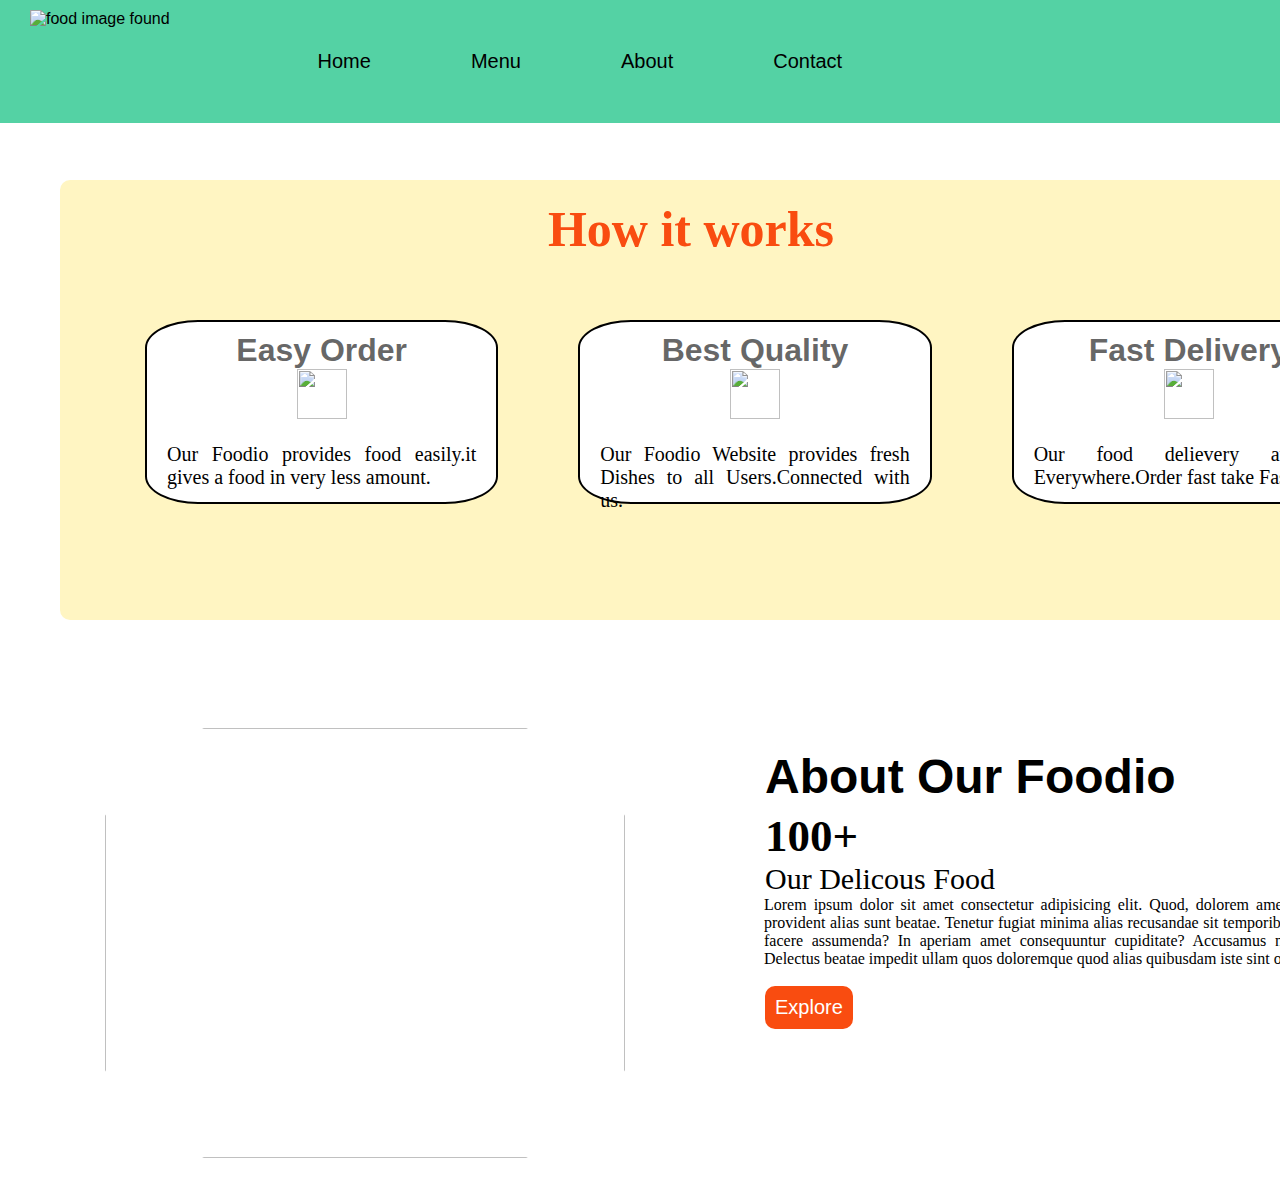
==== about.html @ 42f089c7 "Add files via upload" ====
<!DOCTYPE html>
<html lang="en">
<head>
    <meta charset="UTF-8">
    <meta name="viewport" content="width=device-width, initial-scale=1.0">
    <title>About</title>
    <link rel="stylesheet" href="about.css">
    <link rel="stylesheet" href="https://cdnjs.cloudflare.com/ajax/libs/font-awesome/6.5.1/css/all.min.css" integrity="sha512-DTOQO9RWCH3ppGqcWaEA1BIZOC6xxalwEsw9c2QQeAIftl+Vegovlnee1c9QX4TctnWMn13TZye+giMm8e2LwA==" crossorigin="anonymous" referrerpolicy="no-referrer" />
</head>
<body>
    <div class="header">
        <nav class="navbar">
          <div class="one">
              <img
                class="foodimage"
                src="image/food-removebg-preview.png"
                alt="food image found"/>
            </div>
            <div class="two">
          <ul>
            <li><a class="nav-name" href="#">Home</a></li>
            <li><a class="nav-name" href="Menu.html">Menu</a></li>
            <li><a class="nav-name" href="about.html">About</a></li>
            <li><a class="nav-name" href="contact.html">Contact</a></li>
    
          </ul>
        </div>
          <div class="search">
            <i class="fa-solid fa-search"></i>
            <i class="fa-solid fa-bars"></i>
    
          </div>
        </nav>
       </div>
    
        <div class="about">
            <div class="btn">
                <button class="view"><a href="Menu.html">View Menu</a></button>
            </div>
           
         <h1 class="heading">How it works</h1>
        
         
    <div class="container">
    <div class="box">
        <h1>Easy Order</h1>
        <img class="icons" src="https://cdn-icons-png.flaticon.com/128/7778/7778214.png" alt="">
        <p class="paragraph">Our Foodio provides food easily.it gives a food in very less amount.</p>
    </div>
    <div class="box">
        <h1>Best Quality</h1>
        <img class="icons" src="https://cdn-icons-png.flaticon.com/128/12688/12688420.png" alt="">
        <p class="paragraph">Our Foodio Website provides fresh Dishes to all Users.Connected with us.</p>
    </div>
    <div class="box">
        <h1>Fast Delivery</h1>
        <img class="icons"  src="https://cdn-icons-png.flaticon.com/128/2174/2174188.png" alt="">
        <p class="paragraph">Our food delievery available Everywhere.Order fast take Fast.</p>
    </div>
   </div>
    
  </div>

  <div class="foodio">
    <div class="left">
    <img class="image" src="https://th.bing.com/th/id/OIP.fHGHFF3mPQmFoLEfpnru6gHaE8?w=286&h=191&c=7&r=0&o=5&dpr=1.3&pid=1.7" alt="">
    </div>
    <div class="right">
        <h1 class="food">About Our Foodio</h1>
        <h1 class="hundred">100+</h1>
        <p class="our">Our Delicous Food</p>
        <p class="ourpara">Lorem ipsum dolor sit amet consectetur adipisicing elit. Quod, dolorem amet perspiciatis temporibus provident alias sunt beatae. Tenetur fugiat minima alias recusandae sit temporibus dolores incidunt eaque facere assumenda? In aperiam amet consequuntur cupiditate? Accusamus nisi provident quisquam? Delectus beatae impedit ullam quos doloremque quod alias quibusdam iste sint officia.</p>
         <br>
        <button class="explore"><a href="contact.html">Explore</a</button>
    </div>
   
  </div>
</body>
</html>
---- about.css ----
*{
    margin: 0px;
    padding: 0px;
  }
  .header{
  background-color:#54d2a4;
  position: sticky;
  z-index: 1000;
  top: 0px;
  width: 100%;
  }
  .heading{
  font-size: 30px;
  margin: 12px;
  color:red;
  }
  b{
  color:red;
  }
  
  .headingcontainer{
  display: flex;
  }
  .foodimage{
  height: 130px;
  width:150px;
  /* margin-top: -15px; */
  margin-left: 20px;
  }
  .navbar{
    display: flex;
    justify-content:space-between;
    padding: 10px; 
    font-family: "Josefin Sans", sans-serif;
    position: sticky;
  }
  ul{
    list-style-type: none;
    display:flex;
  }
  li{
    list-style-type: none;
    padding-left: 80px;
    padding: 30px 60px;
    padding:20px;
    margin: 20px 30px;
    color: white;
  
  }
  a{
    text-decoration: none;
    color:black;
    font-size: 20px;
  }
  .nav-name:hover {
    color: white;
    font-size: 24px;
    display:inline
  }
  .search{
    padding: 40px;
    font-size: 20px;
    margin-right:120px;
  }
  .search i{
    padding: 5px 20px;
    
  
  }



.about{
    height: 440px;
    width: 1400px;
    background-color:#FFF5C2;
    margin-left: 60px;
    border-radius: 10px;
    margin-top: 57px;
    }
.about .heading{
    font-size: 50px;
    text-align: center;
    color: #F94C10;
    padding: 20px;
}
.heading:hover{
  color: red;
}
.container{

    height: 450px;
    width: 1300px;
    margin-left: 45px;
    display: flex;
    
}
.box{
    height:180px;
    width: 490px;
    background-color:white;
    border: 2px solid black;
    margin: 40px;
    margin-top: 30px;
     border-radius:15%;
}
.box h1{
    text-align: center;
    margin-top: 10px;
    font-family:sans-serif;    
    color: rgba(0, 0, 0, 0.608);               

}
.icons{
    height: 50px;
    width: 50px;
    margin-left: 150px;
  
}
.paragraph{
    text-align: justify;
    margin: 20px;
    font-size: 20px;
}
.box:hover{
    background-color: #F94C10;
}
.foodio{
    height: 500px;
    width: 1381px;
    margin-top: 68px;
    margin-left: 65px;
    /* background-color: aqua; */
    display: flex;
}
.left{
    height: 500px;
    width: 600px;
    /* background-color: blue; */

}
.right{
    height: 500px;
    width:781px;

}
 .image{
    height: 430px;
    width: 520px;
    padding: 40px;
    border-radius: 50%;
    overflow: hidden;
    
}
.image:hover{
    opacity: 0.8;
}
.food{
    font-size: 48px;
    font-weight: 550;
    font-family: "Josefin Sans", sans-serif;
    margin-top: 61px;
    margin-left: 100px;
}
.hundred{
    font-size: 45px;
    margin-left: 100px;
    margin-top: -20px;
    font-weight: 700;
    font:bolder;
    margin-top: 6px;
}
.our{
    font-size: 30px;
    margin-left: 100px;
}
.ourpara{
    margin-left: 99px;
    text-align: justify;
}
.explore{
    margin-left: 100px;
    padding: 10px;
    width: 180;
    font-size: 18px;
    background-color:  #F94C10;
    border-radius: 10px;
    color: aliceblue;
    border: none;
}
.explore:hover{
    opacity: 0.6;
    width: 250px;
    background-color: rgba(26, 206, 26, 0.495);

}

.view{
    float: right;
    margin-right: 50px;
    height: 30px;
    width: 120px;
    border: transparent;
     background-color:#F94C10;
     border-radius: 5px;
     margin-top: 30px;
     color:white;
     font-size: 17px;
    
     }
     .view:hover{
      opacity: 0.8;
      background-color: lightgreen;
     
     }
     button a{
        text-decoration: none;
        color: white;
      }
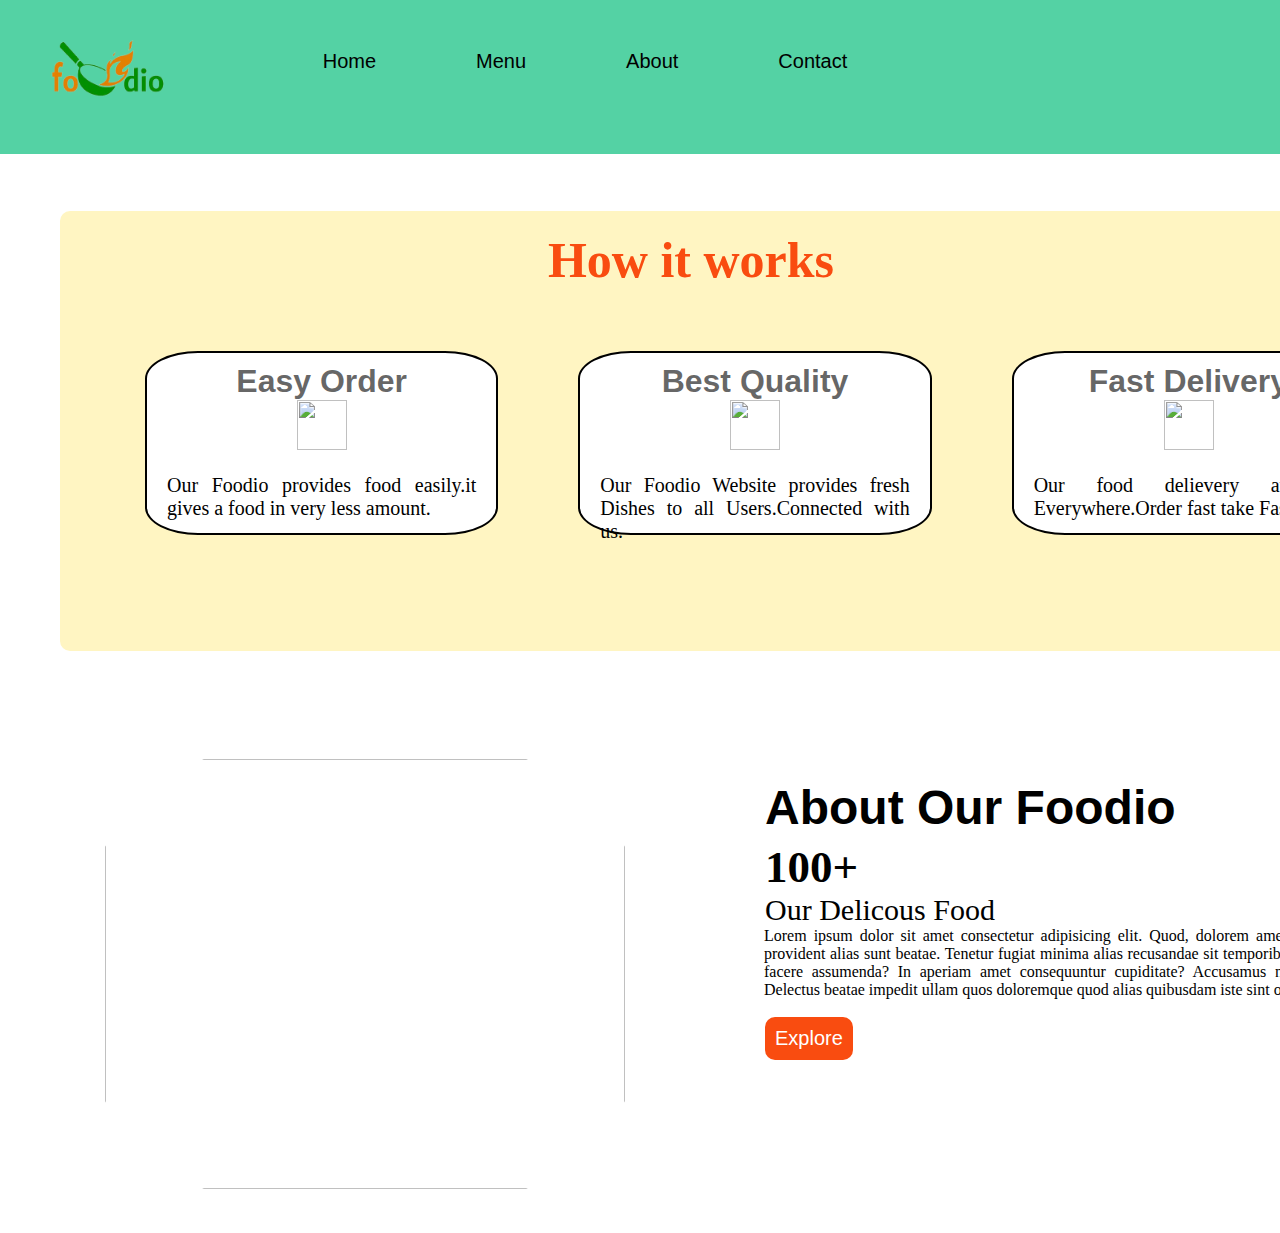
==== commit 739b6c87: "Update about.html" ====
--- a/about.html
+++ b/about.html
@@ -13,7 +13,7 @@
           <div class="one">
               <img
                 class="foodimage"
-                src="image/food-removebg-preview.png"
+                src="food-removebg-preview.png"
                 alt="food image found"/>
             </div>
             <div class="two">
@@ -76,4 +76,4 @@
    
   </div>
 </body>
-</html>+</html>
